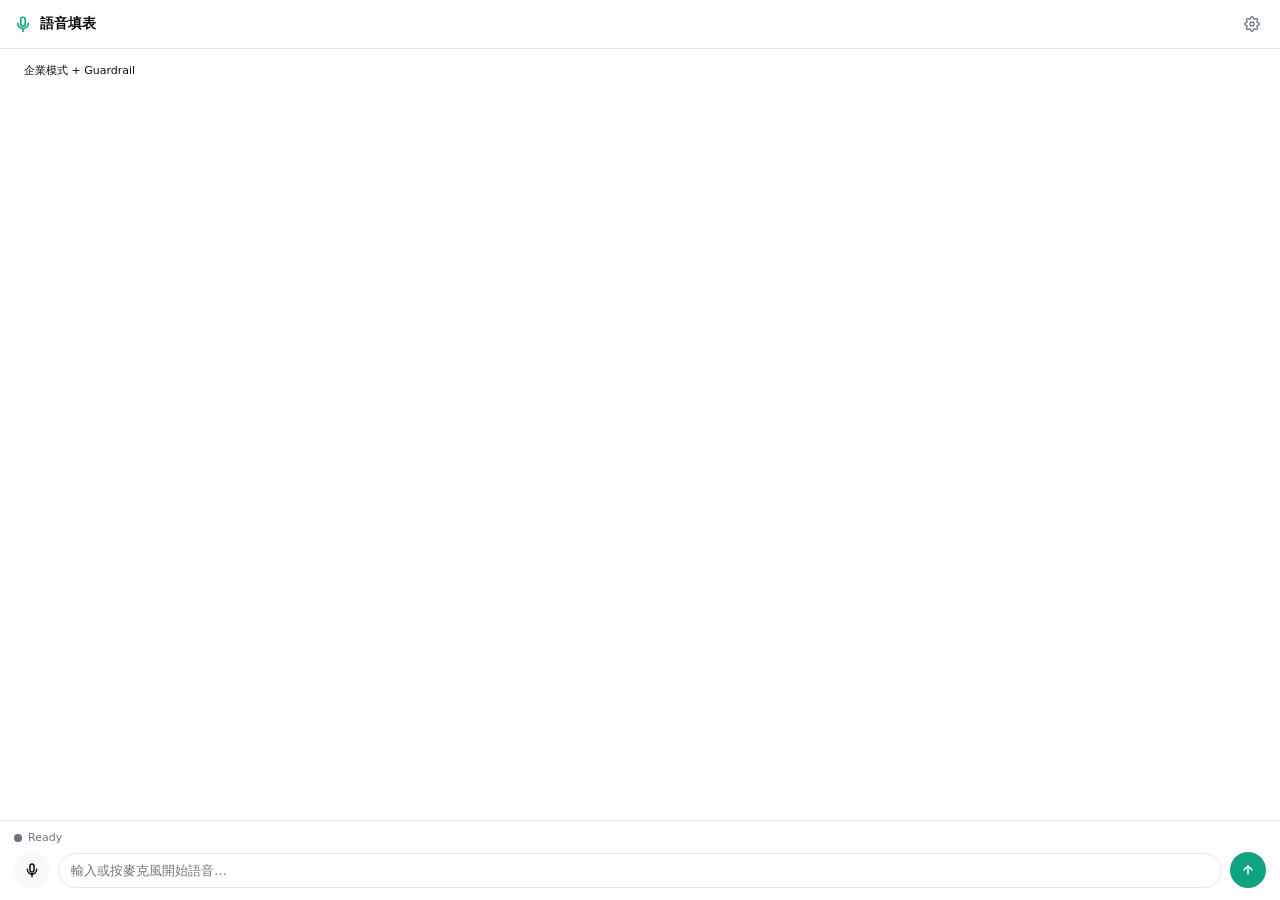
==== chrome-extension/sidepanel-hybrid.html @ 30bf8dc7 "feat: hybrid Chrome extension with BYOK, dual voice modes, XZWeb form filling, and client-side guard" ====
<!DOCTYPE html>
<html lang="zh-Hant">
  <head>
    <meta charset="UTF-8" />
    <meta name="viewport" content="width=device-width, initial-scale=1.0" />
    <title>語音填表助理</title>
    <link rel="stylesheet" href="sidepanel-v2.css" />
  </head>
  <body>
    <!-- ── Top bar ── -->
    <header class="sp-header">
      <span class="sp-logo">
        <svg width="18" height="18" viewBox="0 0 24 24" fill="none" stroke="currentColor" stroke-width="2.2" stroke-linecap="round" stroke-linejoin="round"><rect x="9" y="3" width="6" height="12" rx="3"/><path d="M5 11a7 7 0 0 0 14 0"/><line x1="12" y1="18" x2="12" y2="22"/></svg>
      </span>
      <span class="sp-title">語音填表</span>
      <button class="sp-icon-btn" id="settings-btn" title="設定" aria-label="設定">
        <svg width="16" height="16" viewBox="0 0 24 24" fill="none" stroke="currentColor" stroke-width="2" stroke-linecap="round" stroke-linejoin="round"><circle cx="12" cy="12" r="3"/><path d="M19.4 15a1.65 1.65 0 0 0 .33 1.82l.06.06a2 2 0 0 1-2.83 2.83l-.06-.06a1.65 1.65 0 0 0-1.82-.33 1.65 1.65 0 0 0-1 1.51V21a2 2 0 0 1-4 0v-.09A1.65 1.65 0 0 0 9 19.4a1.65 1.65 0 0 0-1.82.33l-.06.06a2 2 0 0 1-2.83-2.83l.06-.06A1.65 1.65 0 0 0 4.68 15a1.65 1.65 0 0 0-1.51-1H3a2 2 0 0 1 0-4h.09A1.65 1.65 0 0 0 4.6 9a1.65 1.65 0 0 0-.33-1.82l-.06-.06a2 2 0 0 1 2.83-2.83l.06.06A1.65 1.65 0 0 0 9 4.68a1.65 1.65 0 0 0 1-1.51V3a2 2 0 0 1 4 0v.09a1.65 1.65 0 0 0 1 1.51 1.65 1.65 0 0 0 1.82-.33l.06-.06a2 2 0 0 1 2.83 2.83l-.06.06A1.65 1.65 0 0 0 19.4 9a1.65 1.65 0 0 0 1.51 1H21a2 2 0 0 1 0 4h-.09a1.65 1.65 0 0 0-1.51 1z"/></svg>
      </button>
    </header>

    <!-- ── Settings drawer ── -->
    <div class="sp-settings-drawer" id="settings-drawer" hidden>
      <div class="sp-settings-group">
        <label class="sp-label">連接模式</label>
        <select id="connection-mode" class="sp-select">
          <option value="enterprise">企業模式（有 Guardrail）</option>
          <option value="personal">個人模式（純前端）</option>
        </select>
        <p class="sp-hint" id="mode-description">企業模式：所有請求經過後端檢查</p>
      </div>

      <div class="sp-settings-group" id="backend-url-group">
        <label class="sp-label">後端伺服器</label>
        <input id="backend-url" class="sp-input" type="url" placeholder="http://localhost:8000" />
        <p class="sp-hint">企業模式需要後端伺服器</p>
      </div>

      <div class="sp-settings-group">
        <label class="sp-label">OpenAI API Key</label>
        <div class="sp-key-input-wrapper">
          <input id="api-key-input" class="sp-input" type="password" placeholder="sk-proj-..." />
          <button id="toggle-key-btn" class="sp-icon-btn" title="顯示/隱藏" aria-label="顯示或隱藏">
            <svg width="16" height="16" viewBox="0 0 24 24" fill="none" stroke="currentColor" stroke-width="2"><path d="M1 12s4-8 11-8 11 8 11 8-4 8-11 8-11-8-11-8z"/><circle cx="12" cy="12" r="3"/></svg>
          </button>
        </div>
        <p class="sp-hint">Your API key is stored locally in your browser</p>
      </div>

      <div class="sp-settings-group">
        <label class="sp-label">語音模式</label>
        <select id="voice-mode" class="sp-select">
          <option value="realtime">即時對話（Realtime API）</option>
          <option value="whisper">錄音轉譯（Whisper API）</option>
        </select>
        <p class="sp-hint" id="voice-mode-hint">即時對話：AI 串流回應，自動填表</p>
      </div>

      <div class="sp-settings-row">
        <div class="sp-settings-group sp-flex1" id="realtime-model-group">
          <label class="sp-label">Realtime 模型</label>
          <select id="realtime-model-select" class="sp-select">
            <option value="gpt-realtime-2">GPT Realtime 2</option>
            <option value="gpt-4o-realtime-preview-2024-12-17">GPT-4o Realtime</option>
          </select>
        </div>
        <div class="sp-settings-group sp-flex1" id="whisper-model-group" style="display:none">
          <label class="sp-label">轉錄模型</label>
          <select id="whisper-model-select" class="sp-select">
            <option value="gpt-4o-transcribe">GPT-4o Transcribe</option>
            <option value="gpt-4o-mini-transcribe">GPT-4o Mini Transcribe</option>
            <option value="whisper-1">Whisper 1</option>
          </select>
        </div>
      </div>

      <div class="sp-settings-row sp-settings-row--between">
        <label class="sp-toggle-row" id="guardrail-toggle-row">
          <input type="checkbox" id="guardrail-enabled" checked />
          <span class="sp-toggle-label">Guardrail</span>
        </label>
      </div>

      <div class="sp-settings-actions">
        <button class="sp-btn sp-btn-secondary" id="cancel-settings">取消</button>
        <button class="sp-btn sp-btn-primary" id="save-settings">儲存設定</button>
      </div>
      <div id="key-status" class="sp-status-msg"></div>
    </div>

    <!-- ── Status chips ── -->
    <div class="sp-chips">
      <div id="mode-chip" class="sp-status-chip">
        <span id="mode-chip-text">企業模式 + Guardrail</span>
      </div>
      <div id="api-status" class="sp-status-chip" style="display:none">
        <span id="api-status-text"></span>
      </div>
    </div>

    <!-- ── Chat ── -->
    <main class="sp-chat-wrapper">
      <div class="sp-chat" id="chat"></div>
    </main>

    <!-- ── Composer ── -->
    <footer class="sp-composer">
      <div class="sp-composer-status">
        <span class="sp-dot" id="status-dot"></span>
        <span class="sp-status-text" id="status-text">Ready</span>
      </div>
      <div class="sp-composer-row">
        <button class="sp-mic-btn" id="btn-start" title="開始語音" aria-label="開始語音">
          <svg width="16" height="16" viewBox="0 0 24 24" fill="none" stroke="currentColor" stroke-width="2.2" stroke-linecap="round" stroke-linejoin="round"><rect x="9" y="3" width="6" height="12" rx="3"/><path d="M5 11a7 7 0 0 0 14 0"/><line x1="12" y1="18" x2="12" y2="22"/></svg>
        </button>
        <button class="sp-mic-btn sp-mic-stop" id="btn-stop" title="停止" aria-label="停止" style="display:none">
          <svg width="12" height="12" viewBox="0 0 24 24" fill="currentColor"><rect x="6" y="6" width="12" height="12" rx="2"/></svg>
        </button>
        <input id="chat-input" class="sp-input-field" placeholder="輸入或按麥克風開始語音…" />
        <button class="sp-send-btn" id="btn-send" title="送出" aria-label="送出">
          <svg width="14" height="14" viewBox="0 0 24 24" fill="none" stroke="currentColor" stroke-width="2.5" stroke-linecap="round" stroke-linejoin="round"><line x1="12" y1="19" x2="12" y2="5"/><polyline points="5 12 12 5 19 12"/></svg>
        </button>
      </div>
    </footer>

    <script src="guardrail.js"></script>
    <script src="form-schemas.js"></script>
    <script src="sidepanel-hybrid.js"></script>
  </body>
</html>
---- chrome-extension/sidepanel-v2.css ----
/* OpenAI ChatKit-inspired side panel styles - Enhanced version */
:root {
  --bg: #ffffff;
  --surface: #f9f9f9;
  --border: #e5e7eb;
  --text: #0d0d0d;
  --muted: #6b7280;
  --accent: #10a37f;
  --accent-hover: #0d8c6c;
  --user-bg: #0d0d0d;
  --user-text: #ffffff;
  --agent-bg: #f4f4f4;
  --agent-text: #0d0d0d;
  --error: #dc2626;
  --success: #10b981;
  --radius: 12px;
  --radius-sm: 8px;
  --font: "Inter", system-ui, -apple-system, sans-serif;
}

* { box-sizing: border-box; margin: 0; padding: 0; }

html, body {
  height: 100%;
  font-family: var(--font);
  font-size: 13px;
  color: var(--text);
  background: var(--bg);
  -webkit-font-smoothing: antialiased;
}

body {
  display: flex;
  flex-direction: column;
  overflow: hidden;
}

/* ── Header ── */
.sp-header {
  display: flex;
  align-items: center;
  gap: 8px;
  padding: 10px 14px;
  border-bottom: 1px solid var(--border);
  background: var(--bg);
  flex-shrink: 0;
}
.sp-logo { color: var(--accent); display: flex; align-items: center; }
.sp-title { font-weight: 600; font-size: 14px; flex: 1; }
.sp-icon-btn {
  background: none;
  border: none;
  cursor: pointer;
  padding: 6px;
  border-radius: 6px;
  color: var(--muted);
  display: flex;
  align-items: center;
  transition: background 0.15s, color 0.15s;
}
.sp-icon-btn:hover { background: var(--surface); color: var(--text); }

/* ── Settings Drawer ── */
.sp-settings-drawer {
  background: var(--surface);
  border-bottom: 1px solid var(--border);
  padding: 16px 14px;
  display: flex;
  flex-direction: column;
  gap: 12px;
  flex-shrink: 0;
}
.sp-settings-drawer[hidden] { display: none; }
.sp-settings-group { display: flex; flex-direction: column; gap: 6px; }
.sp-settings-row {
  display: flex;
  gap: 8px;
  align-items: flex-end;
}
.sp-flex1 { flex: 1; min-width: 0; }
.sp-label {
  font-size: 11px;
  font-weight: 600;
  color: var(--muted);
  text-transform: uppercase;
  letter-spacing: 0.04em;
}
.sp-input, .sp-select {
  width: 100%;
  padding: 8px 10px;
  border: 1px solid var(--border);
  border-radius: var(--radius-sm);
  font-size: 13px;
  font-family: var(--font);
  background: var(--bg);
  transition: border-color 0.15s;
}
.sp-input:focus, .sp-select:focus {
  outline: none;
  border-color: var(--accent);
}
.sp-key-input-wrapper {
  display: flex;
  gap: 4px;
  align-items: center;
}
.sp-key-input-wrapper .sp-input {
  flex: 1;
}
.sp-hint {
  font-size: 11px;
  color: var(--muted);
  margin-top: 2px;
}
.sp-settings-actions {
  display: flex;
  gap: 8px;
  justify-content: flex-end;
  margin-top: 4px;
}
.sp-btn {
  padding: 8px 16px;
  border: none;
  border-radius: var(--radius-sm);
  font-size: 13px;
  font-weight: 500;
  cursor: pointer;
  transition: all 0.15s;
}
.sp-btn-primary {
  background: var(--accent);
  color: white;
}
.sp-btn-primary:hover {
  background: var(--accent-hover);
}
.sp-btn-secondary {
  background: var(--bg);
  color: var(--text);
  border: 1px solid var(--border);
}
.sp-btn-secondary:hover {
  background: var(--surface);
}
.sp-status-msg {
  font-size: 12px;
  padding: 8px;
  border-radius: var(--radius-sm);
  margin-top: 4px;
}
.sp-status-msg.sp-status-success {
  background: #d1fae5;
  color: #065f46;
}
.sp-status-msg.sp-status-error {
  background: #fee2e2;
  color: #991b1b;
}

/* ── Status Chips ── */
.sp-chips {
  padding: 8px 14px;
  display: flex;
  flex-direction: column;
  gap: 8px;
  flex-shrink: 0;
}
.sp-status-chip {
  font-size: 11px;
  padding: 6px 10px;
  border-radius: var(--radius-sm);
  display: inline-flex;
  align-items: center;
  gap: 6px;
}
.sp-status-chip.sp-status-success {
  background: #d1fae5;
  color: #065f46;
}
.sp-status-chip.sp-status-error {
  background: #fee2e2;
  color: #991b1b;
}

/* ── Chat ── */
.sp-chat-wrapper {
  flex: 1;
  overflow: hidden;
  display: flex;
  flex-direction: column;
}
.sp-chat {
  flex: 1;
  overflow-y: auto;
  padding: 16px 14px;
  display: flex;
  flex-direction: column;
  gap: 16px;
}
.sp-message {
  display: flex;
  flex-direction: column;
  gap: 6px;
  max-width: 85%;
}
.sp-message-user {
  align-self: flex-end;
  align-items: flex-end;
}
.sp-message-assistant {
  align-self: flex-start;
  align-items: flex-start;
}
.sp-bubble {
  padding: 10px 14px;
  border-radius: var(--radius);
  line-height: 1.5;
}
.sp-message-user .sp-bubble {
  background: var(--user-bg);
  color: var(--user-text);
}
.sp-message-assistant .sp-bubble {
  background: var(--agent-bg);
  color: var(--agent-text);
}
.sp-bubble strong { font-weight: 600; }
.sp-bubble em { font-style: italic; }
.sp-bubble code {
  background: rgba(0,0,0,0.05);
  padding: 2px 6px;
  border-radius: 4px;
  font-family: 'Monaco', 'Menlo', monospace;
  font-size: 12px;
}
.sp-bubble h1, .sp-bubble h2, .sp-bubble h3 {
  font-weight: 600;
  margin-top: 8px;
  margin-bottom: 4px;
}

/* ── Composer ── */
.sp-composer {
  border-top: 1px solid var(--border);
  padding: 10px 14px 12px;
  background: var(--bg);
  flex-shrink: 0;
}
.sp-composer-status {
  display: flex;
  align-items: center;
  gap: 6px;
  margin-bottom: 8px;
  font-size: 11px;
  color: var(--muted);
}
.sp-dot {
  width: 8px;
  height: 8px;
  border-radius: 50%;
  background: var(--muted);
}
.sp-dot-ready { background: var(--success); }
.sp-dot-active { background: var(--accent); animation: pulse 2s infinite; }
.sp-dot-recording { background: var(--error); animation: pulse 1s infinite; }
.sp-dot-error { background: var(--error); }
.sp-dot-disconnected { background: var(--muted); }
@keyframes pulse {
  0%, 100% { opacity: 1; }
  50% { opacity: 0.5; }
}
.sp-composer-row {
  display: flex;
  gap: 8px;
  align-items: center;
}
.sp-mic-btn {
  width: 36px;
  height: 36px;
  border: none;
  border-radius: 50%;
  background: var(--surface);
  color: var(--text);
  cursor: pointer;
  display: flex;
  align-items: center;
  justify-content: center;
  transition: all 0.15s;
  flex-shrink: 0;
}
.sp-mic-btn:hover {
  background: var(--accent);
  color: white;
}
.sp-mic-stop {
  background: var(--error);
  color: white;
}
.sp-mic-stop:hover {
  background: #b91c1c;
}
.sp-input-field {
  flex: 1;
  padding: 9px 12px;
  border: 1px solid var(--border);
  border-radius: 20px;
  font-size: 13px;
  font-family: var(--font);
  background: var(--bg);
  transition: border-color 0.15s;
}
.sp-input-field:focus {
  outline: none;
  border-color: var(--accent);
}
.sp-send-btn {
  width: 36px;
  height: 36px;
  border: none;
  border-radius: 50%;
  background: var(--accent);
  color: white;
  cursor: pointer;
  display: flex;
  align-items: center;
  justify-content: center;
  transition: all 0.15s;
  flex-shrink: 0;
}
.sp-send-btn:hover {
  background: var(--accent-hover);
}
.sp-send-btn:disabled {
  opacity: 0.5;
  cursor: not-allowed;
}

/* ── Guardrail Chips ── */
.sp-guardrail-chip {
  font-size: 11px;
  padding: 4px 10px;
  margin: 2px 14px;
  border-radius: 4px;
  display: inline-flex;
  align-items: center;
  gap: 4px;
  font-weight: 500;
}
.sp-guard-pass {
  color: #2e7d32;
  background: #e8f5e9;
}
.sp-guard-block {
  color: #c62828;
  background: #ffebee;
}

/* ── Toggle Row ── */
.sp-settings-row--between {
  justify-content: space-between;
}
.sp-toggle-row {
  display: flex;
  align-items: center;
  gap: 8px;
  cursor: pointer;
  font-size: 13px;
}
.sp-toggle-label {
  font-size: 13px;
  color: var(--text);
}
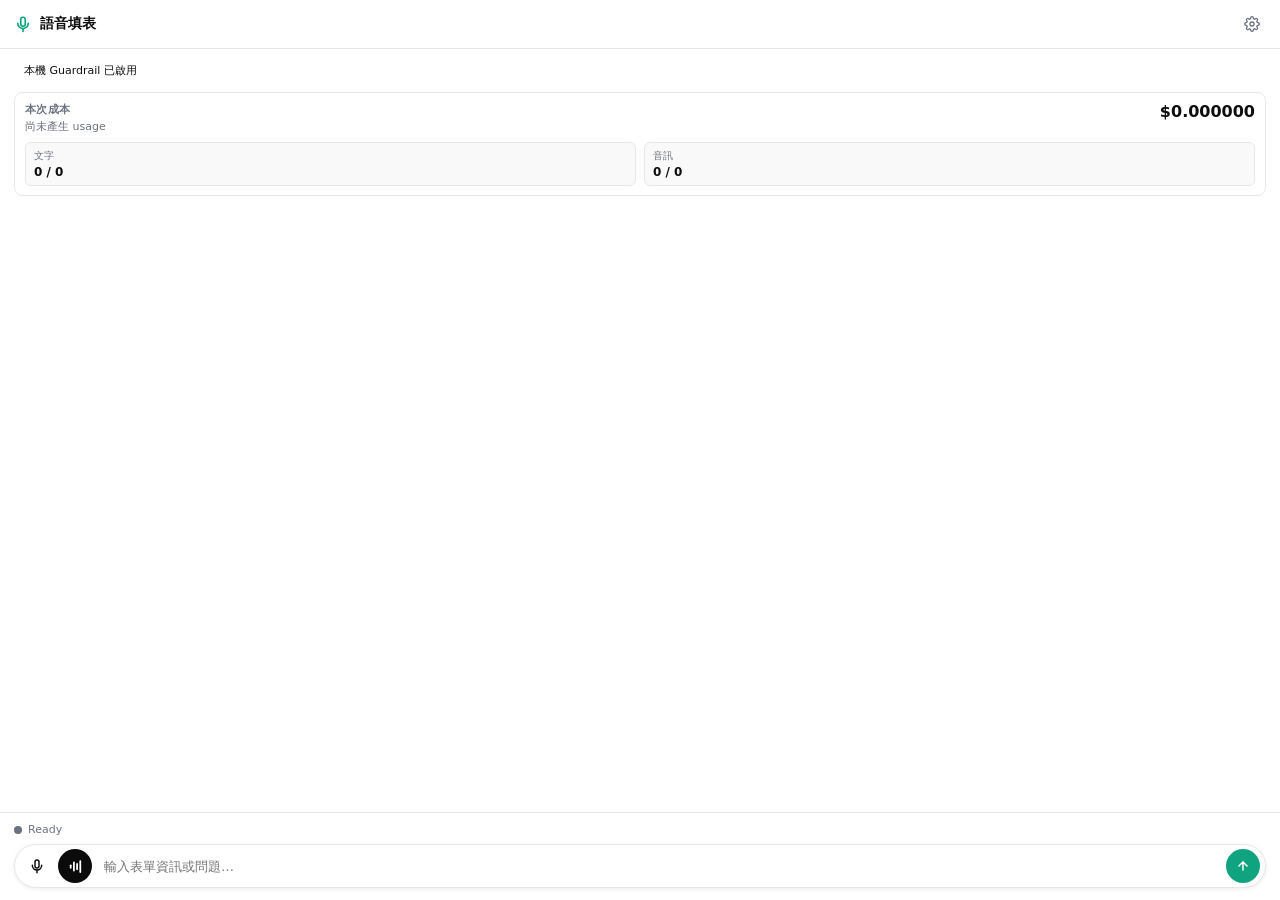
==== commit 72186e94: "Simplify Chrome extension realtime guardrail flow" ====
--- a/chrome-extension/sidepanel-hybrid.html
+++ b/chrome-extension/sidepanel-hybrid.html
@@ -21,21 +21,6 @@
     <!-- ── Settings drawer ── -->
     <div class="sp-settings-drawer" id="settings-drawer" hidden>
       <div class="sp-settings-group">
-        <label class="sp-label">連接模式</label>
-        <select id="connection-mode" class="sp-select">
-          <option value="enterprise">企業模式（有 Guardrail）</option>
-          <option value="personal">個人模式（純前端）</option>
-        </select>
-        <p class="sp-hint" id="mode-description">企業模式：所有請求經過後端檢查</p>
-      </div>
-
-      <div class="sp-settings-group" id="backend-url-group">
-        <label class="sp-label">後端伺服器</label>
-        <input id="backend-url" class="sp-input" type="url" placeholder="http://localhost:8000" />
-        <p class="sp-hint">企業模式需要後端伺服器</p>
-      </div>
-
-      <div class="sp-settings-group">
         <label class="sp-label">OpenAI API Key</label>
         <div class="sp-key-input-wrapper">
           <input id="api-key-input" class="sp-input" type="password" placeholder="sk-proj-..." />
@@ -46,38 +31,22 @@
         <p class="sp-hint">Your API key is stored locally in your browser</p>
       </div>
 
-      <div class="sp-settings-group">
-        <label class="sp-label">語音模式</label>
-        <select id="voice-mode" class="sp-select">
-          <option value="realtime">即時對話（Realtime API）</option>
-          <option value="whisper">錄音轉譯（Whisper API）</option>
-        </select>
-        <p class="sp-hint" id="voice-mode-hint">即時對話：AI 串流回應，自動填表</p>
-      </div>
-
-      <div class="sp-settings-row">
-        <div class="sp-settings-group sp-flex1" id="realtime-model-group">
-          <label class="sp-label">Realtime 模型</label>
-          <select id="realtime-model-select" class="sp-select">
-            <option value="gpt-realtime-2">GPT Realtime 2</option>
-            <option value="gpt-4o-realtime-preview-2024-12-17">GPT-4o Realtime</option>
-          </select>
-        </div>
-        <div class="sp-settings-group sp-flex1" id="whisper-model-group" style="display:none">
-          <label class="sp-label">轉錄模型</label>
-          <select id="whisper-model-select" class="sp-select">
-            <option value="gpt-4o-transcribe">GPT-4o Transcribe</option>
-            <option value="gpt-4o-mini-transcribe">GPT-4o Mini Transcribe</option>
-            <option value="whisper-1">Whisper 1</option>
-          </select>
-        </div>
-      </div>
-
       <div class="sp-settings-row sp-settings-row--between">
         <label class="sp-toggle-row" id="guardrail-toggle-row">
           <input type="checkbox" id="guardrail-enabled" checked />
           <span class="sp-toggle-label">Guardrail</span>
         </label>
+      </div>
+
+      <div class="sp-settings-group sp-cost-history">
+        <div class="sp-history-head">
+          <div>
+            <label class="sp-label">成本歷史</label>
+            <p class="sp-hint" id="cost-history-summary">尚無歷史紀錄</p>
+          </div>
+          <button class="sp-mini-btn" id="clear-cost-history" type="button">清除</button>
+        </div>
+        <div class="sp-history-list" id="cost-history-list"></div>
       </div>
 
       <div class="sp-settings-actions">
@@ -90,8 +59,27 @@
     <!-- ── Status chips ── -->
     <div class="sp-chips">
       <div id="mode-chip" class="sp-status-chip">
-        <span id="mode-chip-text">企業模式 + Guardrail</span>
+        <span id="mode-chip-text">本機 Guardrail 已啟用</span>
       </div>
+      <section class="sp-cost-panel" id="cost-panel">
+        <div class="sp-cost-main">
+          <div>
+            <div class="sp-cost-label">本次成本</div>
+            <div class="sp-cost-sub" id="cost-subtitle">尚未產生 usage</div>
+          </div>
+          <div class="sp-cost-value" id="cost-total">$0.000000</div>
+        </div>
+        <div class="sp-cost-grid">
+          <div>
+            <span>文字</span>
+            <strong id="cost-text-tokens">0 / 0</strong>
+          </div>
+          <div>
+            <span>音訊</span>
+            <strong id="cost-audio-tokens">0 / 0</strong>
+          </div>
+        </div>
+      </section>
       <div id="api-status" class="sp-status-chip" style="display:none">
         <span id="api-status-text"></span>
       </div>
@@ -109,13 +97,16 @@
         <span class="sp-status-text" id="status-text">Ready</span>
       </div>
       <div class="sp-composer-row">
-        <button class="sp-mic-btn" id="btn-start" title="開始語音" aria-label="開始語音">
+        <button class="sp-mic-btn" id="btn-record" title="錄音轉文字" aria-label="錄音轉文字">
           <svg width="16" height="16" viewBox="0 0 24 24" fill="none" stroke="currentColor" stroke-width="2.2" stroke-linecap="round" stroke-linejoin="round"><rect x="9" y="3" width="6" height="12" rx="3"/><path d="M5 11a7 7 0 0 0 14 0"/><line x1="12" y1="18" x2="12" y2="22"/></svg>
         </button>
-        <button class="sp-mic-btn sp-mic-stop" id="btn-stop" title="停止" aria-label="停止" style="display:none">
+        <button class="sp-mic-btn sp-realtime-btn" id="btn-realtime" title="即時語音對話" aria-label="即時語音對話">
+          <svg width="17" height="17" viewBox="0 0 24 24" fill="currentColor" aria-hidden="true"><rect x="4" y="9" width="2.5" height="6" rx="1.25"/><rect x="8.5" y="5" width="2.5" height="14" rx="1.25"/><rect x="13" y="7" width="2.5" height="10" rx="1.25"/><rect x="17.5" y="3" width="2.5" height="18" rx="1.25"/></svg>
+        </button>
+        <button class="sp-mic-btn sp-mic-stop" id="btn-stop" title="停止語音" aria-label="停止語音" style="display:none">
           <svg width="12" height="12" viewBox="0 0 24 24" fill="currentColor"><rect x="6" y="6" width="12" height="12" rx="2"/></svg>
         </button>
-        <input id="chat-input" class="sp-input-field" placeholder="輸入或按麥克風開始語音…" />
+        <input id="chat-input" class="sp-input-field" placeholder="輸入表單資訊或問題…" />
         <button class="sp-send-btn" id="btn-send" title="送出" aria-label="送出">
           <svg width="14" height="14" viewBox="0 0 24 24" fill="none" stroke="currentColor" stroke-width="2.5" stroke-linecap="round" stroke-linejoin="round"><line x1="12" y1="19" x2="12" y2="5"/><polyline points="5 12 12 5 19 12"/></svg>
         </button>
--- a/chrome-extension/sidepanel-v2.css
+++ b/chrome-extension/sidepanel-v2.css
@@ -142,6 +142,19 @@
 .sp-btn-secondary:hover {
   background: var(--surface);
 }
+.sp-mini-btn {
+  border: 1px solid var(--border);
+  border-radius: 6px;
+  background: var(--bg);
+  color: var(--muted);
+  cursor: pointer;
+  font-size: 11px;
+  padding: 5px 8px;
+}
+.sp-mini-btn:hover {
+  color: var(--text);
+  background: var(--surface);
+}
 .sp-status-msg {
   font-size: 12px;
   padding: 8px;
@@ -180,6 +193,116 @@
 .sp-status-chip.sp-status-error {
   background: #fee2e2;
   color: #991b1b;
+}
+.sp-cost-panel {
+  border: 1px solid var(--border);
+  border-radius: var(--radius-sm);
+  background: var(--bg);
+  padding: 9px 10px;
+}
+.sp-cost-main {
+  display: flex;
+  align-items: flex-start;
+  justify-content: space-between;
+  gap: 10px;
+}
+.sp-cost-label {
+  font-size: 11px;
+  font-weight: 600;
+  color: var(--muted);
+  text-transform: uppercase;
+  letter-spacing: 0.04em;
+}
+.sp-cost-sub {
+  margin-top: 2px;
+  font-size: 11px;
+  color: var(--muted);
+}
+.sp-cost-value {
+  font-size: 16px;
+  font-weight: 700;
+  color: var(--text);
+  white-space: nowrap;
+}
+.sp-cost-grid {
+  display: grid;
+  grid-template-columns: 1fr 1fr;
+  gap: 8px;
+  margin-top: 8px;
+}
+.sp-cost-grid div {
+  min-width: 0;
+  border: 1px solid var(--border);
+  border-radius: 6px;
+  padding: 6px 8px;
+  background: var(--surface);
+}
+.sp-cost-grid span {
+  display: block;
+  font-size: 10px;
+  color: var(--muted);
+  margin-bottom: 2px;
+}
+.sp-cost-grid strong {
+  display: block;
+  font-size: 12px;
+  font-weight: 600;
+  color: var(--text);
+  white-space: nowrap;
+}
+.sp-cost-history {
+  border-top: 1px solid var(--border);
+  padding-top: 10px;
+}
+.sp-history-head {
+  display: flex;
+  align-items: flex-start;
+  justify-content: space-between;
+  gap: 10px;
+}
+.sp-history-list {
+  display: flex;
+  flex-direction: column;
+  gap: 6px;
+  max-height: 180px;
+  overflow-y: auto;
+  padding-right: 2px;
+}
+.sp-history-empty {
+  color: var(--muted);
+  font-size: 12px;
+  padding: 8px;
+  border: 1px dashed var(--border);
+  border-radius: var(--radius-sm);
+  text-align: center;
+}
+.sp-history-item {
+  display: grid;
+  grid-template-columns: 1fr auto;
+  gap: 4px 8px;
+  border: 1px solid var(--border);
+  border-radius: var(--radius-sm);
+  background: var(--bg);
+  padding: 8px;
+}
+.sp-history-title {
+  min-width: 0;
+  font-size: 12px;
+  font-weight: 600;
+  color: var(--text);
+  white-space: nowrap;
+  overflow: hidden;
+  text-overflow: ellipsis;
+}
+.sp-history-cost {
+  font-size: 12px;
+  font-weight: 700;
+  color: var(--text);
+}
+.sp-history-meta {
+  grid-column: 1 / -1;
+  font-size: 11px;
+  color: var(--muted);
 }
 
 /* ── Chat ── */
@@ -271,15 +394,21 @@
 }
 .sp-composer-row {
   display: flex;
-  gap: 8px;
-  align-items: center;
+  align-items: center;
+  gap: 4px;
+  min-height: 44px;
+  padding: 4px 5px;
+  border: 1px solid var(--border);
+  border-radius: 24px;
+  background: var(--bg);
+  box-shadow: 0 1px 4px rgba(15, 23, 42, 0.08);
 }
 .sp-mic-btn {
-  width: 36px;
-  height: 36px;
+  width: 34px;
+  height: 34px;
   border: none;
   border-radius: 50%;
-  background: var(--surface);
+  background: transparent;
   color: var(--text);
   cursor: pointer;
   display: flex;
@@ -289,8 +418,16 @@
   flex-shrink: 0;
 }
 .sp-mic-btn:hover {
-  background: var(--accent);
-  color: white;
+  background: var(--surface);
+  color: var(--accent);
+}
+.sp-realtime-btn {
+  background: #0b0b0b;
+  color: #fff;
+}
+.sp-realtime-btn:hover {
+  background: #222;
+  color: #fff;
 }
 .sp-mic-stop {
   background: var(--error);
@@ -301,21 +438,21 @@
 }
 .sp-input-field {
   flex: 1;
-  padding: 9px 12px;
-  border: 1px solid var(--border);
-  border-radius: 20px;
+  min-width: 0;
+  padding: 9px 8px;
+  border: 0;
+  border-radius: 0;
   font-size: 13px;
   font-family: var(--font);
-  background: var(--bg);
+  background: transparent;
   transition: border-color 0.15s;
 }
 .sp-input-field:focus {
   outline: none;
-  border-color: var(--accent);
 }
 .sp-send-btn {
-  width: 36px;
-  height: 36px;
+  width: 34px;
+  height: 34px;
   border: none;
   border-radius: 50%;
   background: var(--accent);
@@ -355,6 +492,24 @@
   background: #ffebee;
 }
 
+/* ── System & Error Notices ── */
+.sp-system-notice {
+  font-size: 11px;
+  color: var(--muted);
+  text-align: center;
+  padding: 4px 14px;
+  line-height: 1.4;
+}
+.sp-error-notice {
+  font-size: 11px;
+  color: #c62828;
+  background: #ffebee;
+  padding: 6px 12px;
+  margin: 2px 14px;
+  border-radius: 4px;
+  border-left: 3px solid #c62828;
+}
+
 /* ── Toggle Row ── */
 .sp-settings-row--between {
   justify-content: space-between;
